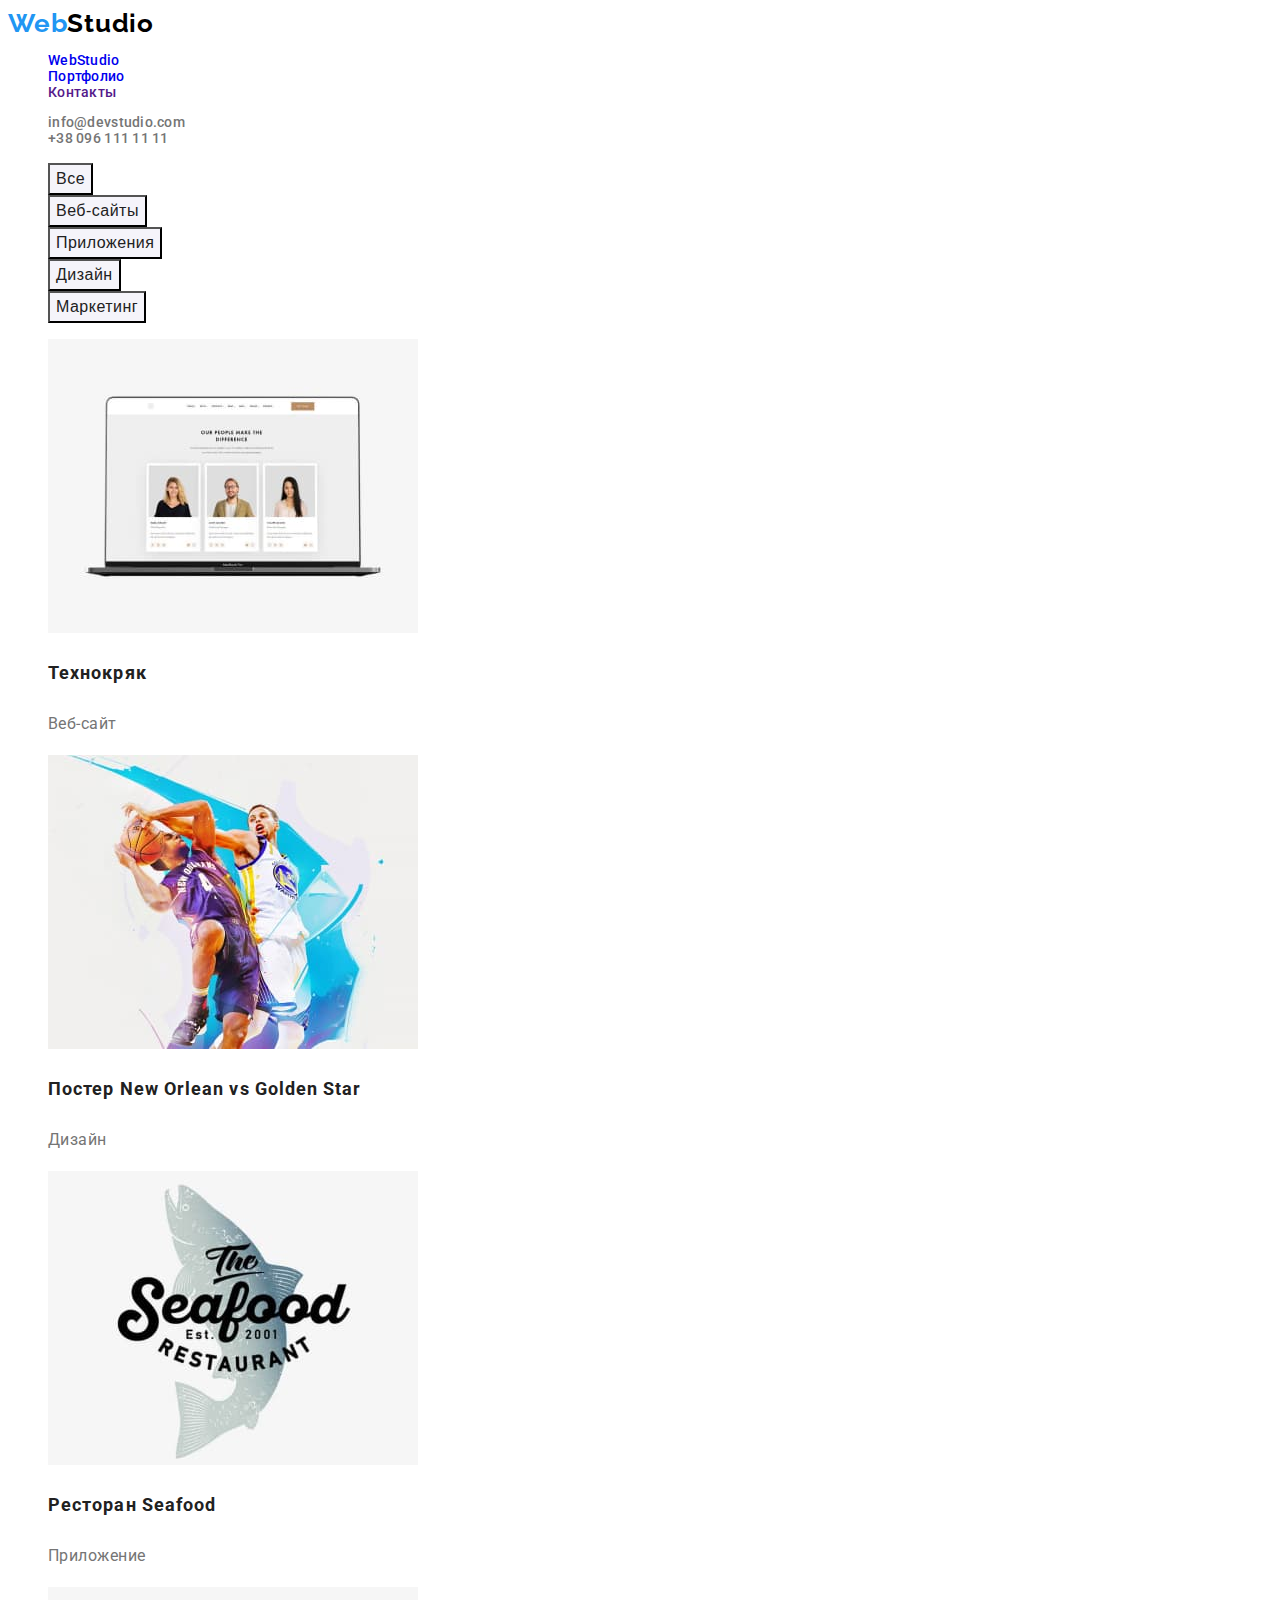
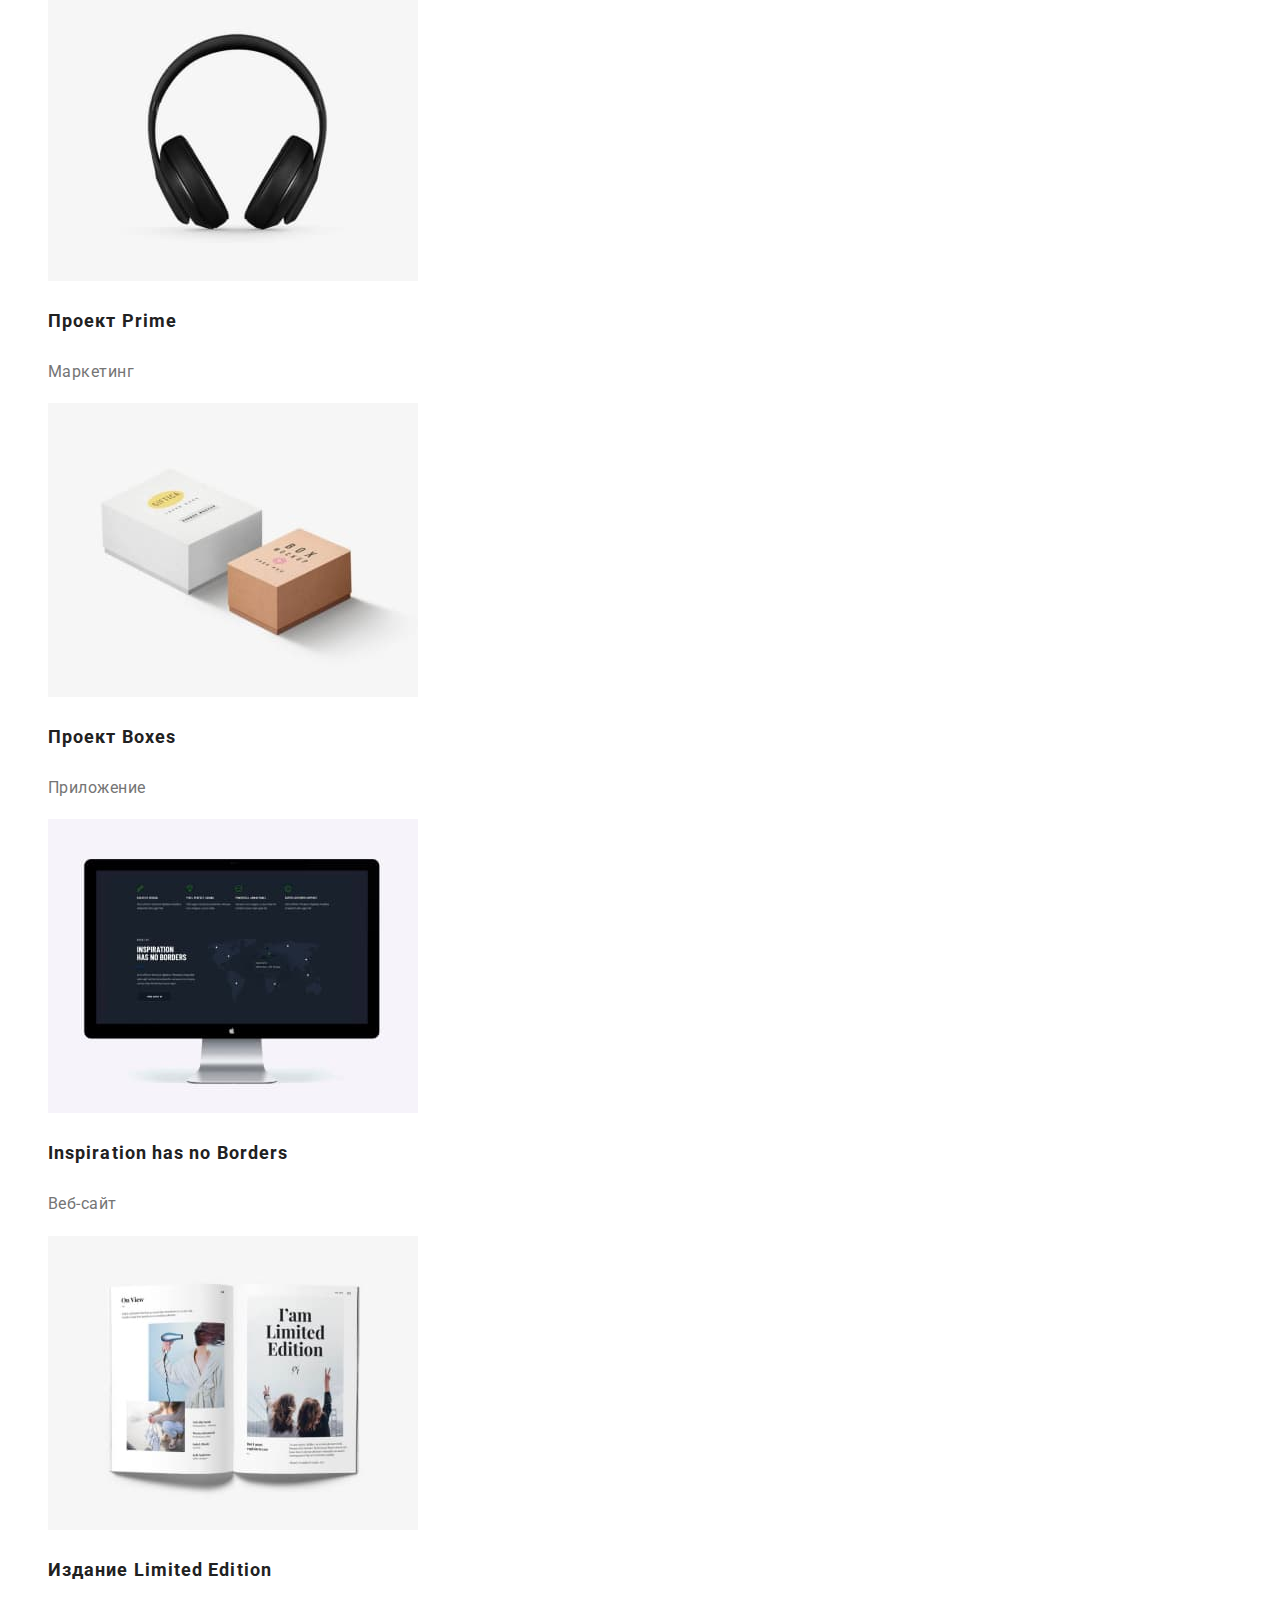
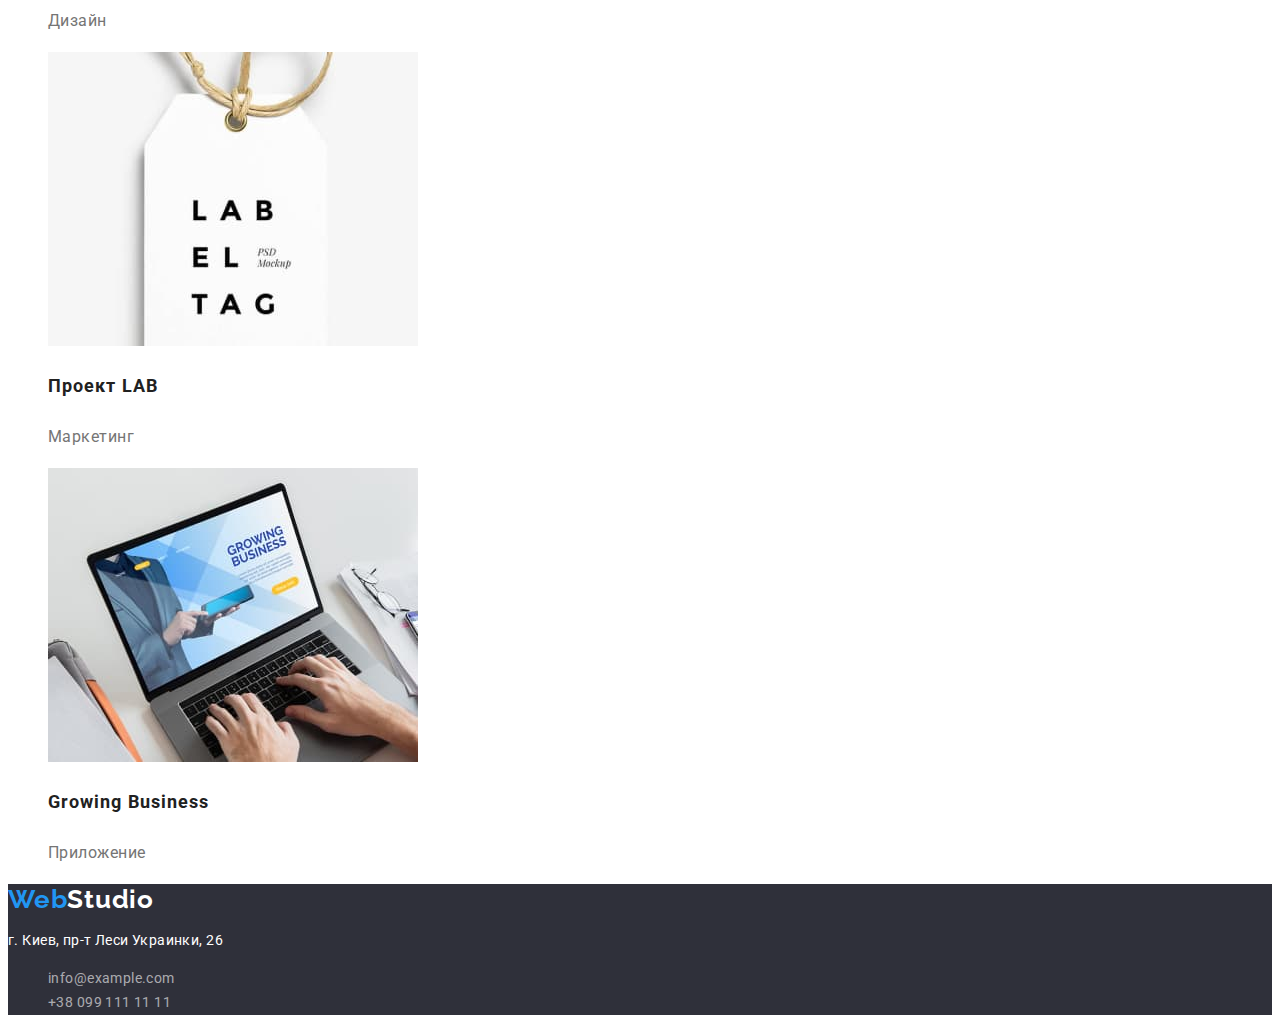
==== portfolio.html @ 82d97b15 "зроблено ДЗ_2" ====
<!DOCTYPE html>
<html lang="ru">
<head>
    <meta charset="UTF-8">
    <meta http-equiv="X-UA-Compatible" content="IE=edge">
    <meta name="viewport" content="width=device-width, initial-scale=1.0">
    <title>Document</title>
    <link rel="preconnect" href="https://fonts.googleapis.com" />
    <link rel="preconnect" href="https://fonts.gstatic.com" crossorigin />
    <link
      href="https://fonts.googleapis.com/css2?family=Raleway:wght@700&family=Roboto:wght@400;500;700;900&display=swap"
      rel="stylesheet"
    />
    <link rel="stylesheet" href="./css/styles.css">
</head>
<body>
  <header class="header">
    <nav class="header-nav">
      <a href="./index.html" class="logo link">Web<span class="logo-accent">Studio</span> </a>
      <ul class="header-list list">
        <li class="header-item"><a href="./index.html" class="header-link link">WebStudio</a></li>
        <li class="header-item"><a href="./portfolio.html" class="header-link link">Портфолио</a></li>
        <li class="header-item"><a href="" class="header-link link">Контакты</a></li>
      </ul>
    </nav>
    <ul class="header-list list">
      <li><a href="mailto:info@devstudio.com" class="header-mail link">info@devstudio.com</a></li>
      <li><a href="tel:+380961111111" class="header-tel link">+38 096 111 11 11</a></li>
    </ul>
  </header>
      <main>
        <section class="projects">
          <h1 hidden>Проекты WebStudio</h1>
          <ul class="filters list">
            <li><button type="button" class="filters-btn">Все</button></li>
            <li><button type="button" class="filters-btn">Веб-сайты</button></li>
            <li><button type="button" class="filters-btn">Приложения</button></li>
            <li><button type="button" class="filters-btn">Дизайн</button></li>
            <li><button type="button" class="filters-btn">Маркетинг</button></li>
          </ul>
          <h2 hidden>Все проекты</h2>
          <ul class="projects-list list">
            <li>
              <img src="./images/project1.jpg" alt="Фото Технокряк" width="370">
              <h3 class="project-name">Технокряк</h3>
              <p class="project-channel">Веб-сайт</p>
            </li>
            <li>
              <img src="./images/project2.jpg" alt="Фото Постер New Orlean vs Golden Star" width="370">
              <h3 class="project-name">Постер New Orlean vs Golden Star</h3>
              <p class="project-channel">Дизайн</p>
            </li>
            <li>
              <img src="./images/project3.jpg" alt="Флото Ресторан Seafood" width="370">
              <h3 class="project-name">Ресторан Seafood</h3>
              <p class="project-channel">Приложение</p>
            </li>
            <li>
              <img src="./images/project4.jpg" alt="Фото Проект Prime" width="370">
              <h3 class="project-name">Проект Prime</h3>
              <p class="project-channel">Маркетинг</p>
            </li>
            <li>
              <img src="./images/project5.jpg" alt="Фото Проект Boxes" width="370">
              <h3 class="project-name">Проект Boxes</h3>
              <p class="project-channel">Приложение</p>
            </li class="project-channel">
            <li>
              <img src="./images/project6.jpg" alt="Фото Inspiration has no Borders" width="370">
              <h3 class="project-name">Inspiration has no Borders</h3>
              <p class="project-channel">Веб-сайт</p>
            </li>
            <li>
              <img src="./images/project7.jpg" alt="Фото Издание Limited Edition" width="370">
              <h3 class="project-name">Издание Limited Edition</h3>
              <p class="project-channel">Дизайн</p>
            </li>
            <li>
              <img src="./images/project8.jpg" alt="Фото Проект LAB" width="370">
              <h3 class="project-name">Проект LAB</h3>
              <p class="project-channel">Маркетинг</p>
            </li>
            <li>
              <img src="./images/project9.jpg" alt="Фото Growing Business" width="370">
              <h3 class="project-name">Growing Business</h3>
              <p class="project-channel">Приложение</p>
            </li>
          </ul>
        </section>
      </main>
      <footer class="footer">
        <a href="./index.html" class="footer-logo link">Web<span class="footer-accent">Studio</span> </a>
        <address class="footer-contacts">
          <p class="footer-address"> г. Киев, пр-т Леси Украинки, 26</p>
          <ul class="footer-list list">
            <li><a href="mailto:info@example.com" class="footer-mail link">info@example.com</a></li>
            <li><a href="tel:+380991111111" class="footer-tel link">+38 099 111 11 11</a></li>
          </ul>
        </address>
      </footer>
</body>
</html>
---- css/styles.css ----
body {
  font-family: 'Roboto', sans-serif;
}

.list {
  list-style-type: none;
}

.link {
  text-decoration: none;
}

:root {
  --first-link-color: #2196f3;
  }

/*-----header------*/

.logo {
  font-family: 'Raleway';
  font-style: normal;
  font-weight: 700;
  font-size: 26px;
  line-height: 1.19;
  letter-spacing: 0.03em;
  color: var(--first-link-color);
}

.logo-accent {
  color: black;
}

.header-list {
  font-weight: 500;
  font-size: 14px;
  line-height: 1.14;
  letter-spacing: 0.02em;
  color: #212121;
}

.header-mail,
.header-tel {
  color: #757575;
}

.header-link:hover,
.header-link:focus {
  color: var(--first-link-color);
}

.header-mail:hover,
.header-mail:focus {
  color: var(--first-link-color);
}

.header-tel:hover,
.header-tel:focus {
  color: var(--first-link-color);
}

/*------hero-----*/
.hero {
  background-color: black;
}
.hero-name {
  font-weight: 900;
  font-size: 44px;
  line-height: 1.36;
  text-align: center;
  letter-spacing: 0.06em;
  text-transform: uppercase;
  color: #ffffff;
}

.hero-btn {
  font-weight: 700;
  font-size: 16px;
  line-height: 1.88;
  display: flex;
  align-items: center;
  text-align: center;
  letter-spacing: 0.06em;
  color: #ffffff;
  background-color: var(--first-link-color);
  cursor: pointer;
}

.hero-btn:hover,
.hero-btn:focus {
  background-color: #188ce8;
}

/*-----advantage-----*/

.advantage-title {
  font-weight: 700;
  font-size: 14px;
  line-height: 1.14;
  letter-spacing: 0.03em;
  text-transform: uppercase;
  color: #212121;
}

.advantage-item {
  font-size: 14px;
  line-height: 1.71;
  letter-spacing: 0.03em;
  color: #757575;
}

/*------work------*/

.work-title {
  font-weight: 700;
  font-size: 36px;
  line-height: 1.17;
  text-align: center;
  letter-spacing: 0.03em;
  color: #212121;
}

/*------team------*/

.team-title {
  font-weight: 700;
  font-size: 36px;
  line-height: 1.17;
  text-align: center;
  letter-spacing: 0.03em;
  color: #212121;
}
.team-name {
  font-weight: 500;
  font-size: 16px;
  line-height: 1.19;
  text-align: center;
  letter-spacing: 0.03em;
  color: #212121;
}
.team-profession {
  font-size: 16px;
  line-height: 1.19;
  text-align: center;
  letter-spacing: 0.03em;
  color: #757575;
}

/*-----footer-----*/
.footer {
  background-color: #2f303a;
}

.footer-logo {
  font-family: 'Raleway';
  font-style: normal;
  font-weight: 700;
  font-size: 26px;
  line-height: 1.19;
  letter-spacing: 0.03em;
  color: var(--first-link-color);
}

.footer-accent {
  color: #ffffff;
}

.footer-contacts,
.footer-address {
  font-family: 'Roboto';
  font-style: normal;
  font-size: 14px;
  line-height: 1.71;
  letter-spacing: 0.03em;
  color: #ffffff;
}

.footer-mail,
.footer-tel {
  color: rgba(255, 255, 255, 0.6);
}

.footer-mail:hover,
.footer-mail:focus,
.footer-tel:hover,
.footer-tel:focus {
  color: var(--first-link-color);
}

/*-----Portfolio----*/

.filters-btn {
  font-weight: 500;
  font-size: 16px;
  line-height: 1.63;
  text-align: center;
  letter-spacing: 0.03em;
  color: #212121;
  background-color: #f5f4fa;
  cursor: pointer;
}

.filters-btn:hover,
.filters-btn:focus {
  background-color: var(--first-link-color);
  color: #ffffff;
}

.project-name {
  font-weight: 700;
  font-size: 18px;
  line-height: 2;
  letter-spacing: 0.06em;
  color: #212121;
}

.project-channel {
  font-weight: 400;
  font-size: 16px;
  line-height: 1.88;
  letter-spacing: 0.03em;
  color: #757575;
}
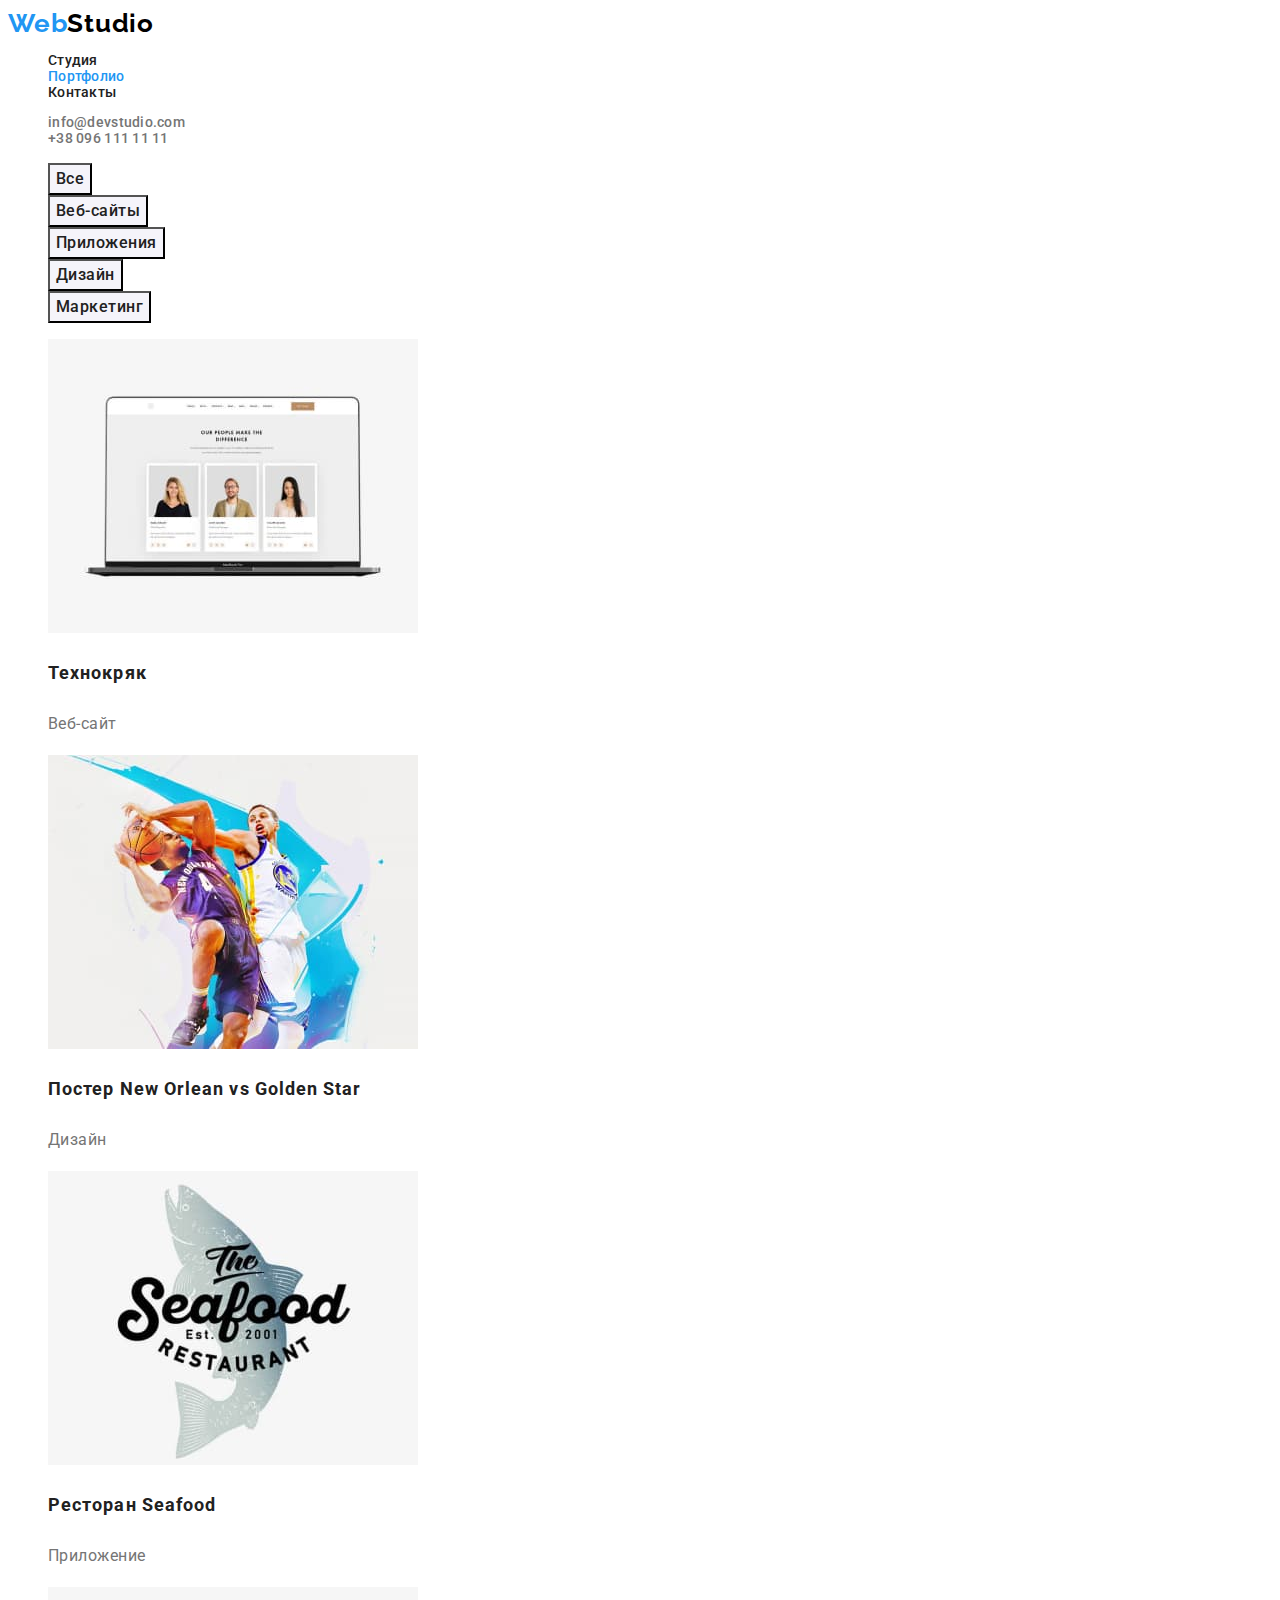
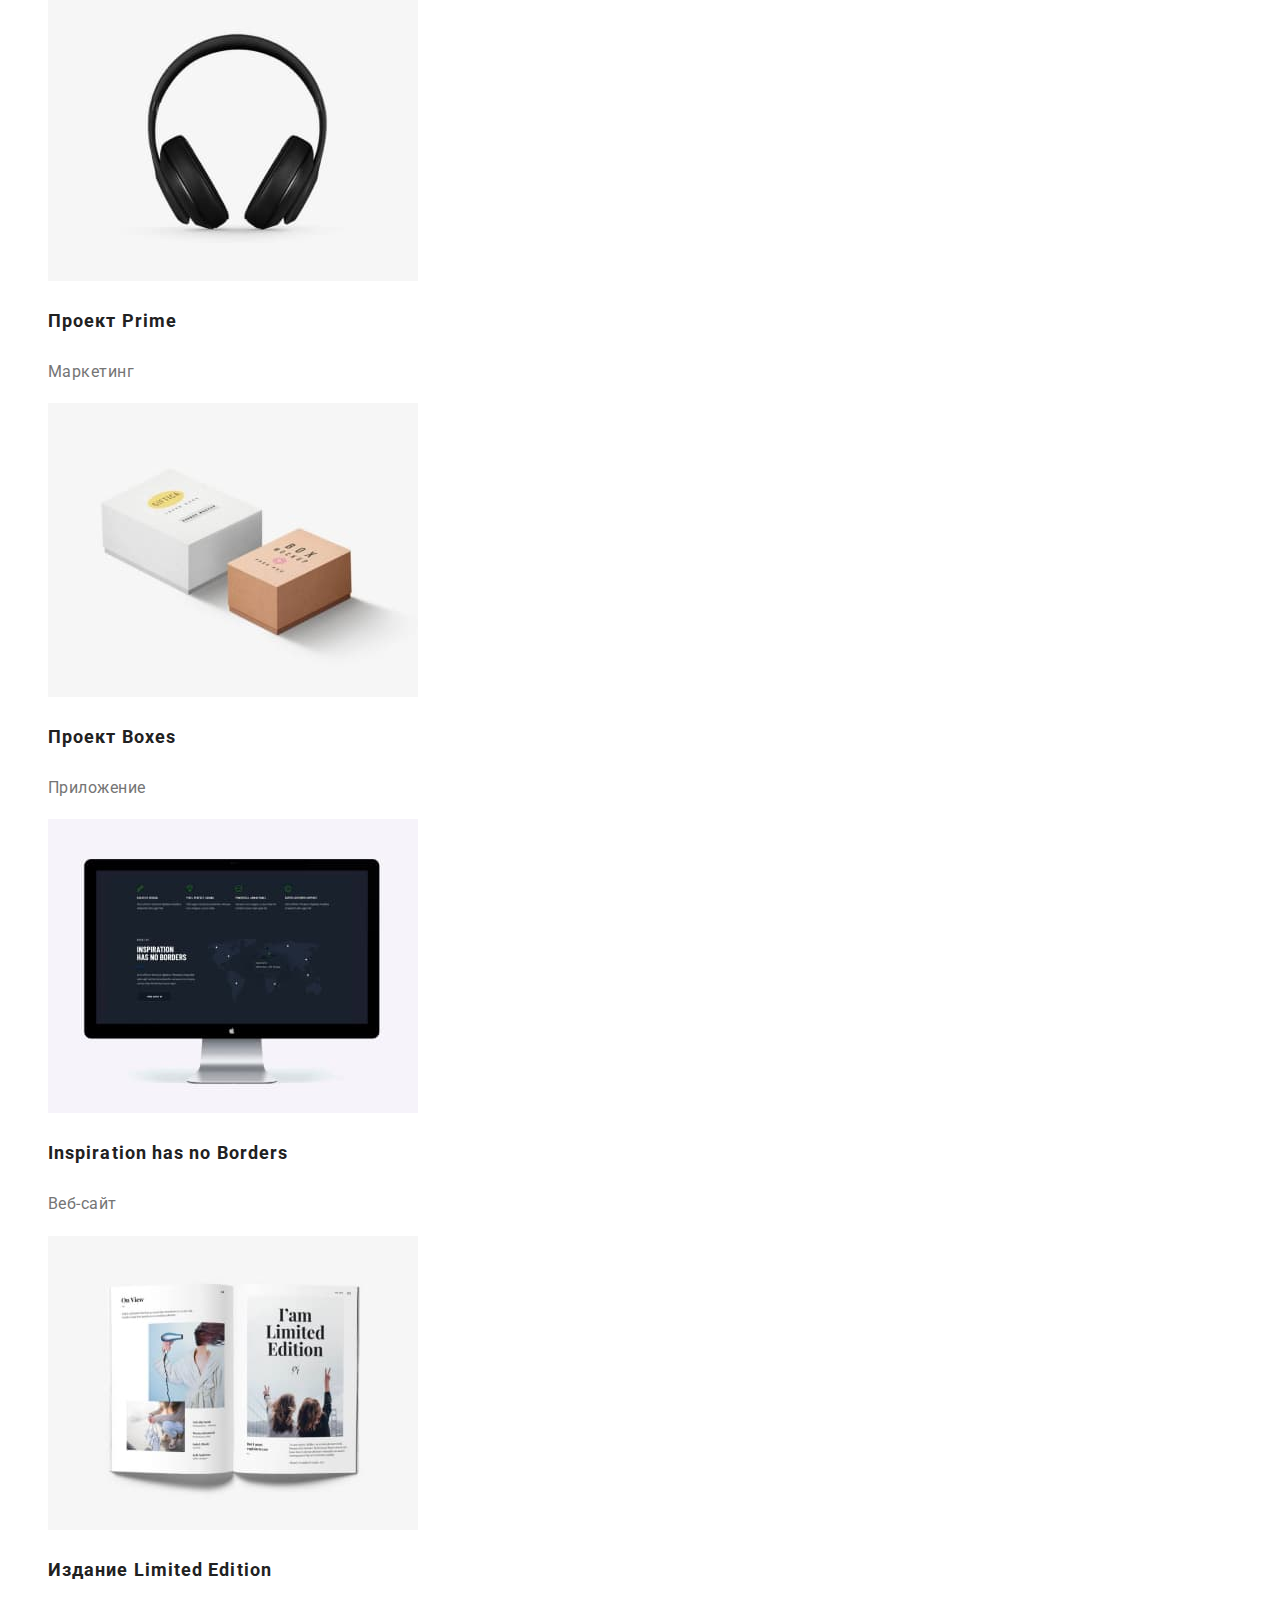
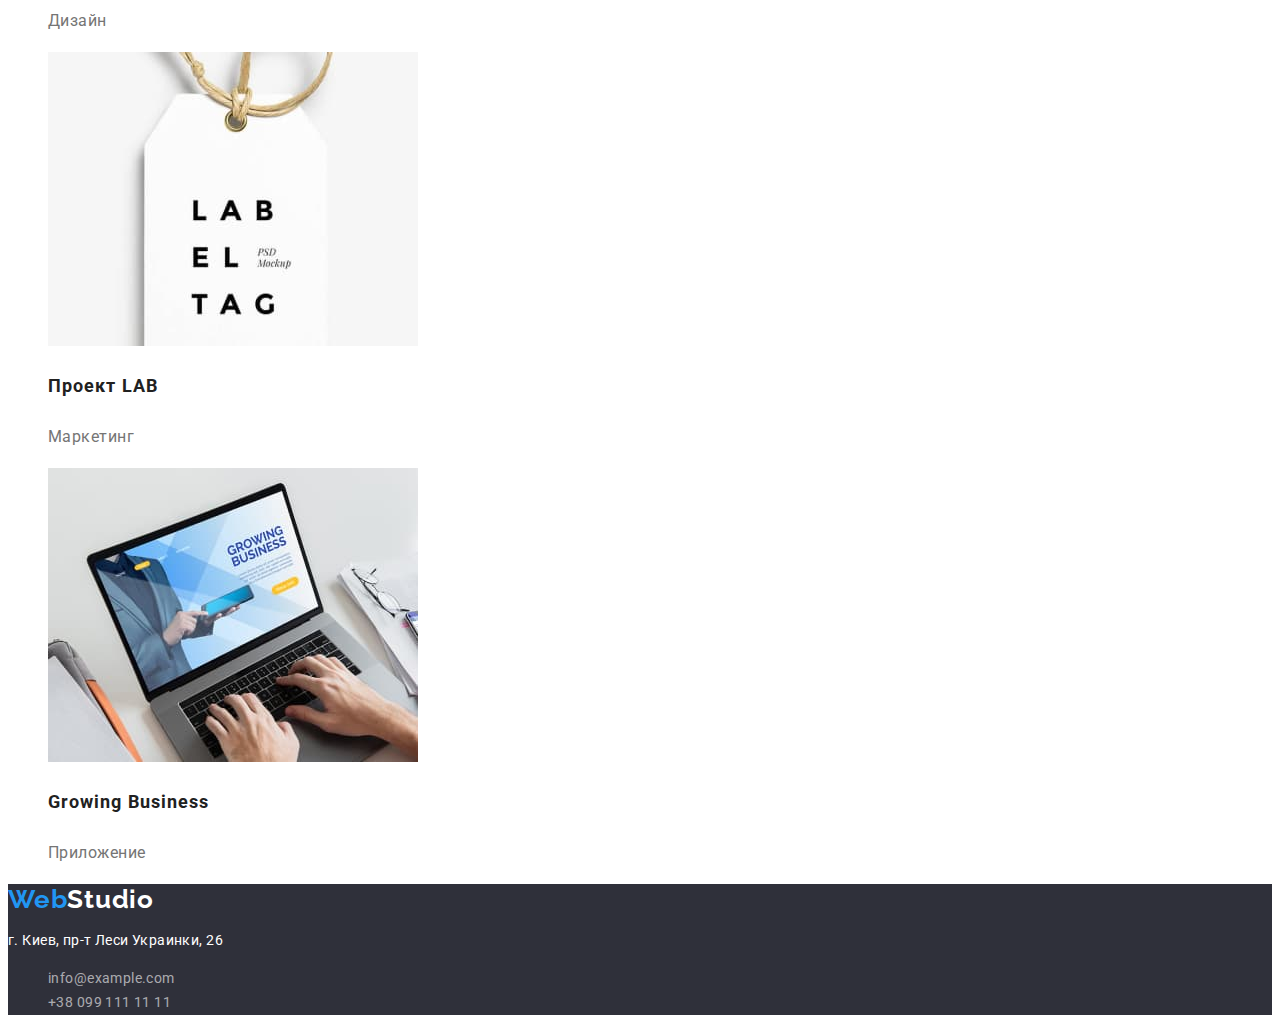
==== commit 83a385d5: "Виправлено помилки" ====
--- a/portfolio.html
+++ b/portfolio.html
@@ -1,9 +1,9 @@
 <!DOCTYPE html>
 <html lang="ru">
-<head>
-    <meta charset="UTF-8">
-    <meta http-equiv="X-UA-Compatible" content="IE=edge">
-    <meta name="viewport" content="width=device-width, initial-scale=1.0">
+  <head>
+    <meta charset="UTF-8" />
+    <meta http-equiv="X-UA-Compatible" content="IE=edge" />
+    <meta name="viewport" content="width=device-width, initial-scale=1.0" />
     <title>Document</title>
     <link rel="preconnect" href="https://fonts.googleapis.com" />
     <link rel="preconnect" href="https://fonts.gstatic.com" crossorigin />
@@ -11,92 +11,118 @@
       href="https://fonts.googleapis.com/css2?family=Raleway:wght@700&family=Roboto:wght@400;500;700;900&display=swap"
       rel="stylesheet"
     />
-    <link rel="stylesheet" href="./css/styles.css">
-</head>
-<body>
-  <header class="header">
-    <nav class="header-nav">
-      <a href="./index.html" class="logo link">Web<span class="logo-accent">Studio</span> </a>
+    <link rel="stylesheet" href="./css/styles.css" />
+  </head>
+  <body>
+    <header class="header">
+      <nav class="header-nav">
+        <a href="./index.html" class="logo link">Web<span class="logo-accent">Studio</span> </a>
+        <ul class="header-list list">
+          <li class="header-item"><a href="./index.html" class="header-link link">Студия</a></li>
+          <li class="header-item">
+            <a href="./portfolio.html" class="header-link link current">Портфолио</a>
+          </li>
+          <li class="header-item"><a href="" class="header-link link">Контакты</a></li>
+        </ul>
+      </nav>
       <ul class="header-list list">
-        <li class="header-item"><a href="./index.html" class="header-link link">WebStudio</a></li>
-        <li class="header-item"><a href="./portfolio.html" class="header-link link">Портфолио</a></li>
-        <li class="header-item"><a href="" class="header-link link">Контакты</a></li>
+        <li><a href="mailto:info@devstudio.com" class="header-mail link">info@devstudio.com</a></li>
+        <li><a href="tel:+380961111111" class="header-tel link">+38 096 111 11 11</a></li>
       </ul>
-    </nav>
-    <ul class="header-list list">
-      <li><a href="mailto:info@devstudio.com" class="header-mail link">info@devstudio.com</a></li>
-      <li><a href="tel:+380961111111" class="header-tel link">+38 096 111 11 11</a></li>
-    </ul>
-  </header>
-      <main>
-        <section class="projects">
-          <h1 hidden>Проекты WebStudio</h1>
-          <ul class="filters list">
-            <li><button type="button" class="filters-btn">Все</button></li>
-            <li><button type="button" class="filters-btn">Веб-сайты</button></li>
-            <li><button type="button" class="filters-btn">Приложения</button></li>
-            <li><button type="button" class="filters-btn">Дизайн</button></li>
-            <li><button type="button" class="filters-btn">Маркетинг</button></li>
-          </ul>
-          <h2 hidden>Все проекты</h2>
-          <ul class="projects-list list">
-            <li>
-              <img src="./images/project1.jpg" alt="Фото Технокряк" width="370">
+    </header>
+    <main>
+      <section class="projects">
+        <h1 hidden>Проекты WebStudio</h1>
+        <ul class="filters list">
+          <li><button type="button" class="filters-btn btn">Все</button></li>
+          <li><button type="button" class="filters-btn btn">Веб-сайты</button></li>
+          <li><button type="button" class="filters-btn btn">Приложения</button></li>
+          <li><button type="button" class="filters-btn btn">Дизайн</button></li>
+          <li><button type="button" class="filters-btn btn">Маркетинг</button></li>
+        </ul>
+        <h2 hidden>Все проекты</h2>
+        <ul class="projects-list list">
+          <li>
+            <a href="" class="projects-link link">
+              <img src="./images/project1.jpg" alt="Фото Технокряк" width="370" />
               <h3 class="project-name">Технокряк</h3>
               <p class="project-channel">Веб-сайт</p>
-            </li>
-            <li>
-              <img src="./images/project2.jpg" alt="Фото Постер New Orlean vs Golden Star" width="370">
+            </a>
+          </li>
+          <li>
+            <a href="" class="projects-link link">
+              <img
+                src="./images/project2.jpg"
+                alt="Фото Постер New Orlean vs Golden Star"
+                width="370"
+              />
               <h3 class="project-name">Постер New Orlean vs Golden Star</h3>
               <p class="project-channel">Дизайн</p>
-            </li>
-            <li>
-              <img src="./images/project3.jpg" alt="Флото Ресторан Seafood" width="370">
+            </a>
+          </li>
+          <li>
+            <a href="" class="projects-link link">
+              <img src="./images/project3.jpg" alt="Флото Ресторан Seafood" width="370" />
               <h3 class="project-name">Ресторан Seafood</h3>
               <p class="project-channel">Приложение</p>
-            </li>
-            <li>
-              <img src="./images/project4.jpg" alt="Фото Проект Prime" width="370">
+            </a>
+          </li>
+          <li>
+            <a href="" class="projects-link link">
+              <img src="./images/project4.jpg" alt="Фото Проект Prime" width="370" />
               <h3 class="project-name">Проект Prime</h3>
               <p class="project-channel">Маркетинг</p>
-            </li>
-            <li>
-              <img src="./images/project5.jpg" alt="Фото Проект Boxes" width="370">
+            </a>
+          </li>
+          <li>
+            <a href="" class="projects-link link">
+              <img src="./images/project5.jpg" alt="Фото Проект Boxes" width="370" />
               <h3 class="project-name">Проект Boxes</h3>
               <p class="project-channel">Приложение</p>
-            </li class="project-channel">
-            <li>
-              <img src="./images/project6.jpg" alt="Фото Inspiration has no Borders" width="370">
+            </a>
+          </li>
+          <li>
+            <a href="" class="projects-link link">
+              <img src="./images/project6.jpg" alt="Фото Inspiration has no Borders" width="370" />
               <h3 class="project-name">Inspiration has no Borders</h3>
               <p class="project-channel">Веб-сайт</p>
-            </li>
-            <li>
-              <img src="./images/project7.jpg" alt="Фото Издание Limited Edition" width="370">
+            </a>
+          </li>
+          <li>
+            <a href="" class="projects-link link">
+              <img src="./images/project7.jpg" alt="Фото Издание Limited Edition" width="370" />
               <h3 class="project-name">Издание Limited Edition</h3>
               <p class="project-channel">Дизайн</p>
-            </li>
-            <li>
-              <img src="./images/project8.jpg" alt="Фото Проект LAB" width="370">
+            </a>
+          </li>
+          <li>
+            <a href="" class="projects-link link">
+              <img src="./images/project8.jpg" alt="Фото Проект LAB" width="370" />
               <h3 class="project-name">Проект LAB</h3>
               <p class="project-channel">Маркетинг</p>
-            </li>
-            <li>
-              <img src="./images/project9.jpg" alt="Фото Growing Business" width="370">
+            </a>
+          </li>
+          <li>
+            <a href="" class="projects-link link">
+              <img src="./images/project9.jpg" alt="Фото Growing Business" width="370" />
               <h3 class="project-name">Growing Business</h3>
               <p class="project-channel">Приложение</p>
-            </li>
-          </ul>
-        </section>
-      </main>
-      <footer class="footer">
-        <a href="./index.html" class="footer-logo link">Web<span class="footer-accent">Studio</span> </a>
-        <address class="footer-contacts">
-          <p class="footer-address"> г. Киев, пр-т Леси Украинки, 26</p>
-          <ul class="footer-list list">
-            <li><a href="mailto:info@example.com" class="footer-mail link">info@example.com</a></li>
-            <li><a href="tel:+380991111111" class="footer-tel link">+38 099 111 11 11</a></li>
-          </ul>
-        </address>
-      </footer>
-</body>
-</html>+            </a>
+          </li>
+        </ul>
+      </section>
+    </main>
+    <footer class="footer">
+      <a href="./index.html" class="footer-logo link"
+        >Web<span class="footer-accent">Studio</span>
+      </a>
+      <address class="footer-contacts">
+        <p class="footer-address">г. Киев, пр-т Леси Украинки, 26</p>
+        <ul class="footer-list list">
+          <li><a href="mailto:info@example.com" class="footer-mail link">info@example.com</a></li>
+          <li><a href="tel:+380991111111" class="footer-tel link">+38 099 111 11 11</a></li>
+        </ul>
+      </address>
+    </footer>
+  </body>
+</html>
--- a/css/styles.css
+++ b/css/styles.css
@@ -10,9 +10,19 @@
   text-decoration: none;
 }
 
+.btn {
+  font-family: inherit;
+}
+
 :root {
   --first-link-color: #2196f3;
+  --first-text-color: #212121;
+  --second-text-color: #757575;
+  --third-text-color: #ffffff;
+  --hover-btn-color: #188ce8;
+  --first-background-color: #2F303A;
   }
+
 
 /*-----header------*/
 
@@ -35,12 +45,20 @@
   font-size: 14px;
   line-height: 1.14;
   letter-spacing: 0.02em;
-  color: #212121;
-}
+  color: var(--first-text-color);
+}
+
+.header-link {
+  color: var(--first-text-color);
+}
+
+.current {
+  color: var(--first-link-color);
+ } 
 
 .header-mail,
 .header-tel {
-  color: #757575;
+  color: var(--second-text-color);
 }
 
 .header-link:hover,
@@ -60,7 +78,7 @@
 
 /*------hero-----*/
 .hero {
-  background-color: black;
+  background-color: var(--first-background-color);
 }
 .hero-name {
   font-weight: 900;
@@ -69,7 +87,7 @@
   text-align: center;
   letter-spacing: 0.06em;
   text-transform: uppercase;
-  color: #ffffff;
+  color: var(--third-text-color);
 }
 
 .hero-btn {
@@ -80,14 +98,14 @@
   align-items: center;
   text-align: center;
   letter-spacing: 0.06em;
-  color: #ffffff;
+  color: var(--third-text-color);
   background-color: var(--first-link-color);
   cursor: pointer;
 }
 
 .hero-btn:hover,
 .hero-btn:focus {
-  background-color: #188ce8;
+  background-color: var(--hover-btn-color);
 }
 
 /*-----advantage-----*/
@@ -98,14 +116,14 @@
   line-height: 1.14;
   letter-spacing: 0.03em;
   text-transform: uppercase;
-  color: #212121;
+  color: var(--first-text-color);
 }
 
 .advantage-item {
   font-size: 14px;
   line-height: 1.71;
   letter-spacing: 0.03em;
-  color: #757575;
+  color: var(--second-text-color);
 }
 
 /*------work------*/
@@ -116,7 +134,7 @@
   line-height: 1.17;
   text-align: center;
   letter-spacing: 0.03em;
-  color: #212121;
+  color: var(--first-text-color);
 }
 
 /*------team------*/
@@ -127,7 +145,7 @@
   line-height: 1.17;
   text-align: center;
   letter-spacing: 0.03em;
-  color: #212121;
+  color: var(--first-text-color);
 }
 .team-name {
   font-weight: 500;
@@ -135,19 +153,23 @@
   line-height: 1.19;
   text-align: center;
   letter-spacing: 0.03em;
-  color: #212121;
+  color: var(--first-text-color);
 }
 .team-profession {
   font-size: 16px;
   line-height: 1.19;
   text-align: center;
   letter-spacing: 0.03em;
-  color: #757575;
+  color: var(--second-text-color);
+}
+
+.team {
+  background-color: #F5F4FA;;
 }
 
 /*-----footer-----*/
 .footer {
-  background-color: #2f303a;
+  background-color: var(--first-background-color);
 }
 
 .footer-logo {
@@ -161,7 +183,7 @@
 }
 
 .footer-accent {
-  color: #ffffff;
+  color: var(--third-text-color);
 }
 
 .footer-contacts,
@@ -171,7 +193,7 @@
   font-size: 14px;
   line-height: 1.71;
   letter-spacing: 0.03em;
-  color: #ffffff;
+  color: var(--third-text-color);
 }
 
 .footer-mail,
@@ -194,7 +216,7 @@
   line-height: 1.63;
   text-align: center;
   letter-spacing: 0.03em;
-  color: #212121;
+  color: var(--first-text-color);
   background-color: #f5f4fa;
   cursor: pointer;
 }
@@ -202,7 +224,7 @@
 .filters-btn:hover,
 .filters-btn:focus {
   background-color: var(--first-link-color);
-  color: #ffffff;
+  color: var(--third-text-color);
 }
 
 .project-name {
@@ -210,7 +232,7 @@
   font-size: 18px;
   line-height: 2;
   letter-spacing: 0.06em;
-  color: #212121;
+  color: var(--first-text-color);
 }
 
 .project-channel {
@@ -218,5 +240,5 @@
   font-size: 16px;
   line-height: 1.88;
   letter-spacing: 0.03em;
-  color: #757575;
-}
+  color: var(--second-text-color);
+}
